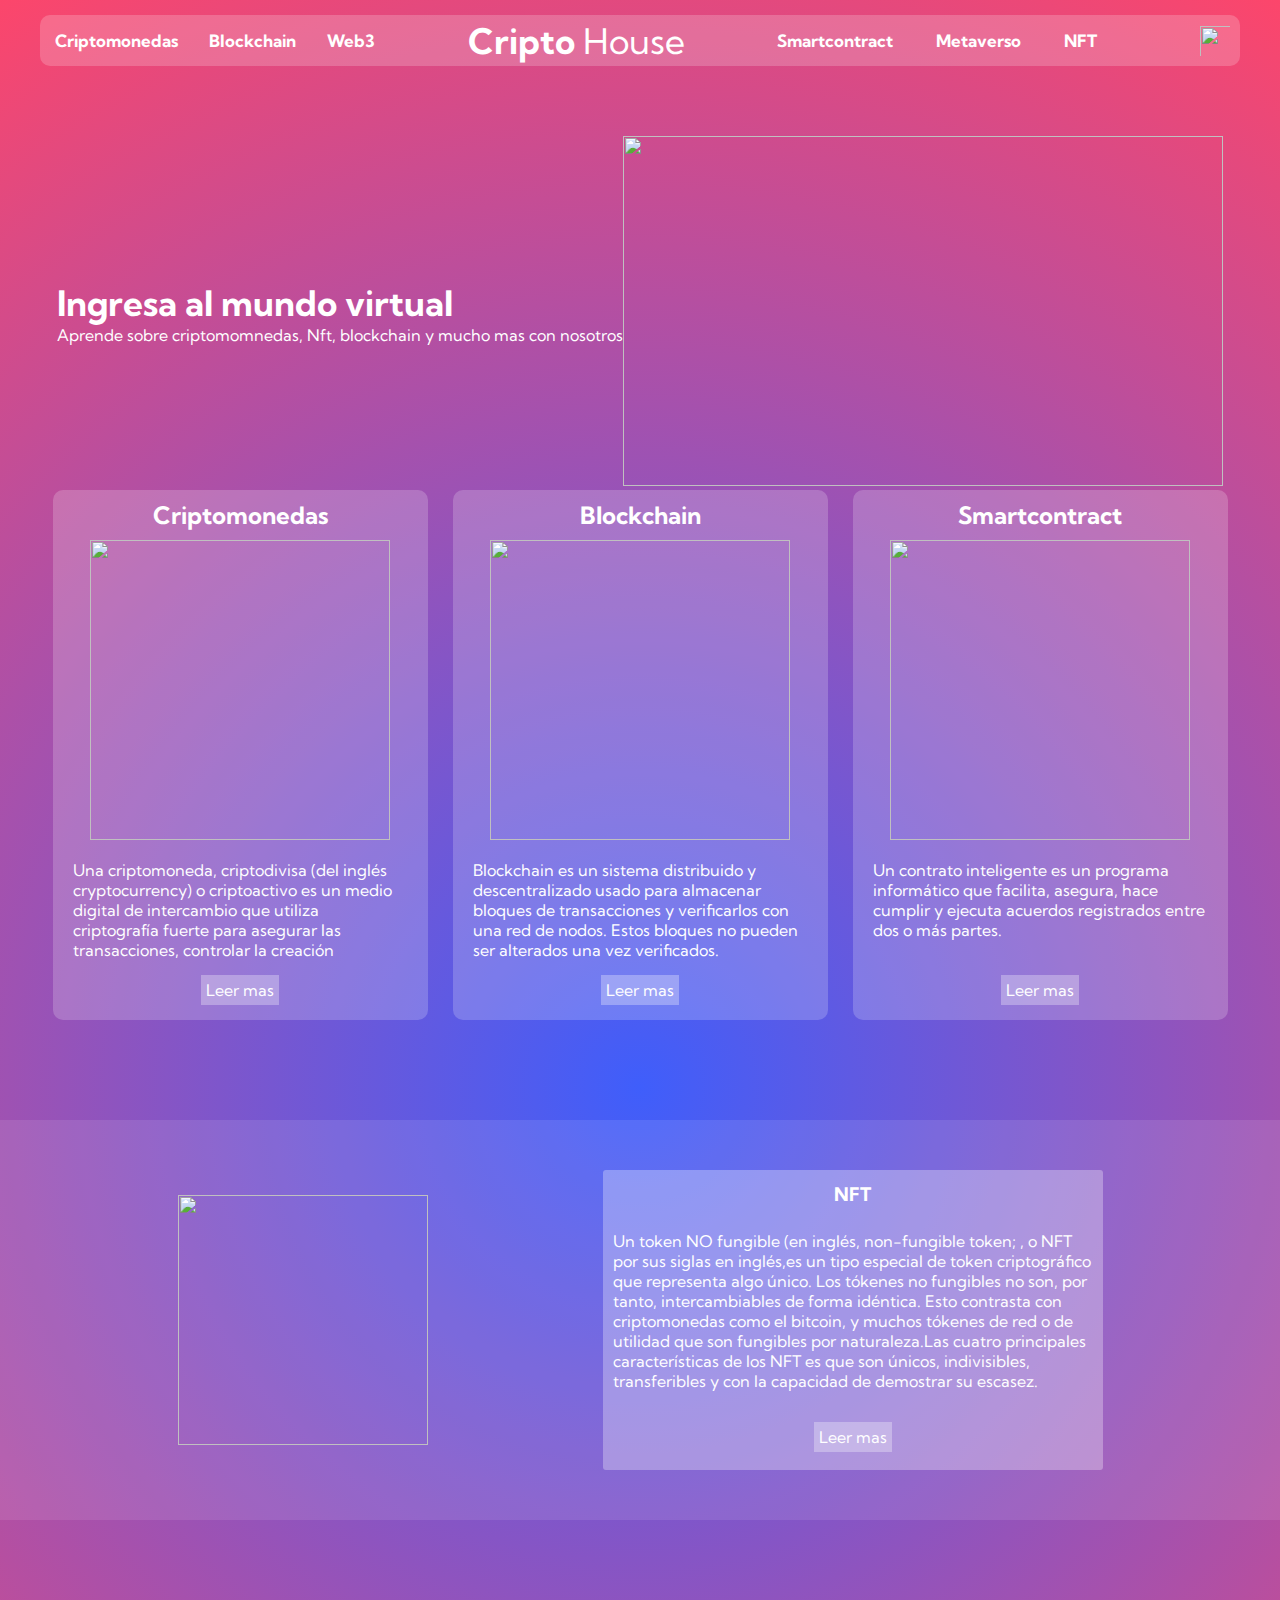
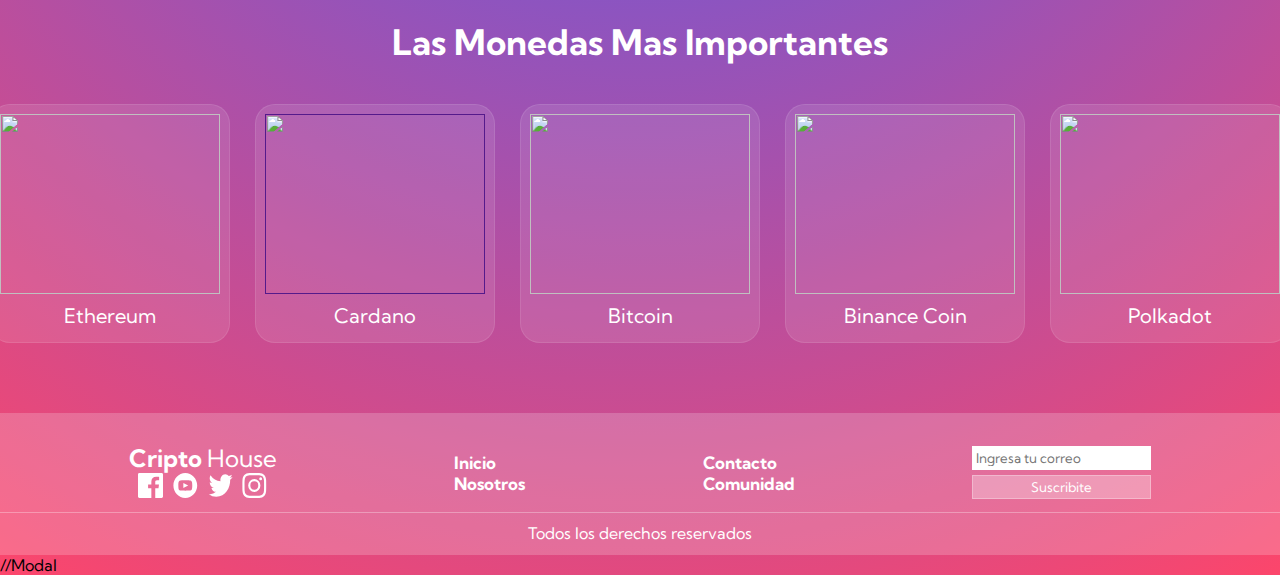
==== index.html @ fbcaf193 "firts commit" ====
<!DOCTYPE html>
<html lang="en">

<head>
    <meta charset="UTF-8">
    <meta http-equiv="X-UA-Compatible" content="IE=edge">
    <meta name="viewport" content="width=device-width, initial-scale=1.0">
    <title>CriptoWord</title>
    <link rel="preconnect" href="https://fonts.googleapis.com">
    <link rel="preconnect" href="https://fonts.gstatic.com" crossorigin>
    <link href="https://fonts.googleapis.com/css2?family=Kumbh+Sans:wght@400;700&display=swap" rel="stylesheet">
    <link rel="stylesheet" href="./styles.css">
</head>

<body>
    <header class="header conteiner">

        <img class="menu-burguer" src="./images/icons8-menú-40.png" alt="">

        <div>
            <nav>
                <ul class="navbar__items">
                    <li> <a class="navbar__link" href="./criptomonedas.html">Criptomonedas</a> </li>
                    <li><a class="navbar__link" href="./blockchain.html">Blockchain</a></li>
                    <li><a class="navbar__link" href="#">Web3</a></li>
                </ul>
            </nav>
        </div>
        <div>
            <span class="logo"><strong class="logo-strong">Cripto </strong>House</span>
        </div>
        <div>
            <nav>
                <ul class="navbar__items">
                    <li> <a class="navbar__link" href="#">Smartcontract</a> </li>
                    <li><a class="navbar__link" href="#">Metaverso</a></li>
                    <li><a class="navbar__link" href="#">NFT</a></li>
                </ul>
            </nav>
        </div>


        <img class="img-button" height="50px" width="50px" src="https://cdn-icons-png.flaticon.com/512/5262/5262027.png"
            alt="">



        <div class="navbar-modal">
            <nav>
                <ul class="navbar-modal__items">
                    <li> <a class="navbar__link navbar-modal__link" href="./criptomonedas.html">Criptomonedas</a> </li>
                    <li><a class="navbar__link navbar-modal__link " href="./blockchain.html">Blockchain</a></li>
                    <li><a class="navbar__link navbar-modal__link" href="#">Web3</a></li>
                    <li> <a class="navbar__link navbar-modal__link" href="#">Smartcontract</a> </li>
                    <li><a class="navbar__link navbar-modal__link" href="#">Metaverso</a></li>
                    <li><a class="navbar__link navbar-modal__link" href="#">NFT</a></li>
                </ul>
            </nav>
        </div>
    </header>


    <main class="main conteiner">
        <div class="hero">
            <h1 class="hero-title">Ingresa al mundo virtual</h1>
            <p class="hero-text">
                Aprende sobre criptomomnedas, Nft, blockchain y mucho mas con nosotros
            </p>
        </div>
        <div>
            <img width="600px" height="350px" class="image-cripto"
                src="https://blog.boletopolis.com/wp-content/uploads/2018/07/criptomomnedas.png" alt="">
        </div>

    </main>

    <section class="conteiner">
        <div class="cards">
            <article class="card">
                <h2 class="card__title">Criptomonedas</h2>
                <img height="300px" width="300px"
                    src="https://mldbtgfodo7v.i.optimole.com/Ob3Ky8g-juyUlLbC/w:500/h:500/q:auto/https://ntacademy.club/wp-content/uploads/2021/10/crypto-trading.png"
                    alt="">
                <p class="card__text">Una criptomoneda, criptodivisa (del inglés cryptocurrency) o criptoactivo es un
                    medio digital de
                    intercambio
                    que utiliza criptografía fuerte para asegurar las transacciones, controlar la creación</p>
                <a class="button" href="#">Leer mas</a>
            </article>

            <article class="card">
                <h2 class="card__title">Blockchain</h2>
                <img height="300px" width="300px" src="https://cdn-icons-png.flaticon.com/512/2091/2091665.png" alt="">
                <p class="card__text">Blockchain es un sistema distribuido y descentralizado usado para almacenar
                    bloques de transacciones
                    y
                    verificarlos con una red de nodos. Estos bloques no pueden ser alterados una vez verificados.</p>
                <a class="button" href="#">Leer mas</a>
            </article>

            <article class="card">
                <h2 class="card__title">Smartcontract</h2>
                <img height="300px" width="300px"
                    src="https://beltsys.com/assets/images/smart-contracts/empresa-desarrollo-smart-contracts.png"
                    alt="">
                <p class="card__text">Un contrato inteligente es un programa informático que facilita, asegura, hace
                    cumplir y ejecuta
                    acuerdos
                    registrados entre dos o más partes. </p>
                <a class="button" href="#">Leer mas</a>
            </article>
        </div>
    </section>

    <section class="background-nft">
        <div class="section-nft conteiner">


            <img class="image-nft" width="250px" height="250px" class="article-item"
                src="https://images.squarespace-cdn.com/content/v1/58d09402db29d660e4781a57/1619307661156-633A64D5QIIDUAGOUPEJ/culture_cryptocurrency.png"
                alt="">
            <div class="section-nft-cont">
                <h3 class="section-nft-cont__title">NFT</h3>
                <p class="section-nft-cont__text">Un token NO fungible (en inglés, non-fungible token; , o NFT por sus
                    siglas en inglés,es un tipo especial
                    de
                    token criptográfico que representa algo único. Los tókenes no fungibles no son, por tanto,
                    intercambiables de
                    forma idéntica. Esto contrasta con criptomonedas como el bitcoin, y muchos tókenes de red o de
                    utilidad
                    que son
                    fungibles por naturaleza.Las cuatro principales características de los NFT es que son únicos,
                    indivisibles,
                    transferibles y con la capacidad de demostrar su escasez.</p>
                <a class="button" href="#">Leer mas</a>
            </div>
        </div>
    </section>

    <section class="section-cripto">

        <h2 class="section-cripto__title">Las Monedas Mas Importantes</h2>
        <div class="criptos ">


            <article class="cripto">
                <a href=https://upload.wikimedia.org/wikipedia/commons/b/b7/ETHEREUM-YOUTUBE-PROFILE-PIC.png">
                    <img class="img-cripto"
                        src="https://upload.wikimedia.org/wikipedia/commons/b/b7/ETHEREUM-YOUTUBE-PROFILE-PIC.png"
                        alt="">

                    <p class="cripto__text">Ethereum</p>

                </a>
            </article>

            <article class="cripto">

                <a href="">
                    <img class="img-cripto" src="https://1000marcas.net/wp-content/uploads/2022/02/ADA-Logo.png" alt="">

                    <p class="cripto__text">Cardano</p>
                </a>
            </article>
            <article class="cripto">
                <a href="https://es.investing.com/crypto/bitcoin">
                    <img class="img-cripto" src="https://bitcoin.org/img/icons/opengraph.png?1621851118" alt="">

                    <p class="cripto__text">Bitcoin</p>

                </a>
            </article>


            <article class="cripto">
                <a href="https://es.investing.com/crypto/bitcoin">
                    <img class="img-cripto" src="https://cryptologos.cc/logos/binance-coin-bnb-logo.png" alt="">

                    <p class="cripto__text">Binance Coin</p>

                </a>
            </article>
            <article class="cripto">
                <a href="https://es.investing.com/crypto/bitcoin">
                    <img class="img-cripto"
                        src="https://www.pngall.com/wp-content/uploads/10/Polkadot-Crypto-Logo-PNG-Pic.png" alt="">

                    <p class="cripto__text">Polkadot</p>

                </a>
            </article>
        </div>
    </section>

    <footer class="footer">
        <div class="section-footer conteiner">


            <div>
                <span class="logo-footer"><strong>Cripto </strong>House </span>
                <div class="section-footer__redes">

                    <a href=""><img class="img-redes" src="./images/icon-facebook.svg" alt=""></a>
                    <a href=""><img class="img-redes" src="./images/icon-youtube.svg" alt=""></a>
                    <a href=""><img class="img-redes" src="./images/icon-twitter.svg" alt=""></a>
                    <a href=""><img class="img-redes" src="./images/icon-instagram.svg" alt=""></a>

                </div>
            </div>
            <div class="section-footer__text">
                <a href="">Inicio</a>
                <a href="">Nosotros</a>
            </div>
            <div class="section-footer__text">
                <a href="">Contacto</a>
                <a href="">Comunidad</a>
            </div>

            <form class="section-footer__form" action="">
                <input class="button-input" type="text" placeholder="Ingresa tu correo" name="">

                <button class="button-form">Suscribite</button>
            </form>
        </div>
        <p class="copyright">Todos los derechos reservados</p>
    </footer>
    <script src="./main.js"></script>


    //Modal




</body>

</html>
---- styles.css ----
body {
  background: rgb(63, 94, 251);
  background: radial-gradient(circle, rgb(63, 94, 251) 0%, rgb(252, 70, 107) 100%);
}

.conteiner {
  width: 1200px;
  margin: auto;
}
@media (max-width: 375px) {
  .conteiner {
    width: 300px;
  }
}

* {
  font-family: "Kumbh Sans", sans-serif;
  margin: 0;
  padding: 0;
  box-sizing: border-box;
}

.button {
  margin: 15px;
  padding: 5px;
  background-color: rgba(255, 255, 255, 0.3);
  text-decoration: none;
  color: white;
}
@media (max-width: 375px) {
  .button {
    margin: 10px;
  }
}

.button:hover {
  background: rgb(144, 155, 214);
}

.dark {
  background: black;
  transition: background-color 0.6s ease;
}

.header {
  display: flex;
  align-items: center;
  justify-content: space-between;
  margin-top: 15px;
  background-color: rgba(255, 255, 255, 0.2);
  border-radius: 10px;
}
@media (max-width: 375px) {
  .header {
    width: 250px;
  }
}

.menu-burguer {
  display: none;
}
@media (max-width: 375px) {
  .menu-burguer {
    display: block;
    width: 25px;
    height: 25px;
    margin-left: 10px;
  }
}

.menu-burguer:hover {
  cursor: pointer;
}

.navbar__items {
  display: flex;
  width: 350px;
  justify-content: space-between;
  text-decoration: none;
  list-style: none;
  padding: 15px;
}
@media (max-width: 375px) {
  .navbar__items {
    display: none;
  }
}

.navbar__link {
  text-decoration: none;
  font-size: 17px;
  color: white;
  font-weight: 700;
}

.navbar__link:hover {
  color: rgba(103, 84, 222, 0.983);
}

.logo {
  color: white;
  font-size: 35px;
}
@media (max-width: 375px) {
  .logo {
    font-size: 15px;
  }
}

.img-button {
  padding: 10px;
  cursor: pointer;
}

.navbar-modal {
  top: 0px;
  left: 0px;
  width: 300px;
  height: 900px;
  display: none;
  position: absolute;
  background-color: rgba(107, 88, 255, 0.983);
  z-index: 1;
}
.navbar-modal__items {
  list-style: none;
  margin-top: 20px;
}
.navbar-modal__link {
  padding: 10px;
}
@media (min-width: 375px) {
  .navbar-modal {
    display: none;
  }
}

.main {
  margin-top: 70px;
  display: flex;
  justify-content: center;
  align-items: center;
}
@media (max-width: 375px) {
  .main {
    flex-direction: column;
  }
}

.hero-title {
  color: white;
  font-size: 35px;
  width: 450px;
  margin: 0px;
}
@media (max-width: 375px) {
  .hero-title {
    width: 300px;
    font-size: 25px;
  }
}

.hero-text {
  color: white;
}

.image-cripto {
  -webkit-animation: float 4s ease-in-out infinite;
  animation: float 4s ease-in-out infinite;
}
@media (max-width: 375px) {
  .image-cripto {
    width: 300px;
    height: 200px;
    font-size: 305px;
    margin-top: 35px;
  }
}

@keyframes float {
  0%, 100% {
    transform: translateY(-2rem);
  }
  50% {
    transform: translateY(-3.5rem);
  }
}
.cards {
  display: flex;
  justify-content: space-around;
}
@media (max-width: 375px) {
  .cards {
    flex-direction: column;
  }
}

.card {
  display: flex;
  flex-direction: column;
  align-items: center;
  width: 375px;
  background-color: rgba(255, 255, 255, 0.2);
  border-radius: 10px;
  margin-bottom: 100px;
}
.card__title {
  color: white;
  margin: 10px;
}
.card__text {
  color: white;
  padding: 10px;
  height: 100px;
  margin: 10px;
}
@media (max-width: 375px) {
  .card__text {
    font-size: 13px;
  }
}
@media (max-width: 375px) {
  .card {
    width: 300px;
    margin-bottom: 20px;
  }
  .card img {
    width: 200px;
    height: 200px;
  }
}

.background-nft {
  background-color: rgba(255, 255, 255, 0.1);
}

.section-nft {
  display: flex;
  padding: 50px;
  justify-content: space-around;
  align-items: center;
  margin-bottom: 100px;
}
@media (max-width: 375px) {
  .section-nft {
    flex-direction: column;
  }
  .section-nft img {
    width: 145px;
    height: 145px;
  }
}

.section-nft-cont {
  border-radius: 3px;
  width: 500px;
  display: flex;
  flex-direction: column;
  align-items: center;
  justify-content: space-around;
  height: 300px;
  background-color: rgba(255, 255, 255, 0.3);
}
.section-nft-cont__title {
  color: white;
  padding: 10px;
}
.section-nft-cont__text {
  color: white;
  padding: 10px;
}
@media (max-width: 375px) {
  .section-nft-cont {
    width: 300px;
  }
  .section-nft-cont__text {
    font-size: 12px;
  }
}

.image-nft {
  -webkit-animation: float 4s ease-in-out infinite;
  animation: float 3s ease-in-out infinite;
}

@keyframes float {
  0%, 100% {
    transform: translateY(-1rem);
  }
  50% {
    transform: translateY(-2.5rem);
  }
}
.section-cripto {
  display: flex;
  flex-direction: column;
  align-items: center;
}
.section-cripto__title {
  color: white;
  font-size: 35px;
}
@media (max-width: 375px) {
  .section-cripto {
    display: none;
  }
}

.criptos {
  width: 1300px;
  display: flex;
  justify-content: space-between;
  margin-bottom: 70px;
}

.img-cripto {
  width: 220px;
  height: 180px;
}

.cripto {
  margin-top: 40px;
  display: flex;
  flex-direction: column;
  align-items: center;
  padding: 9px;
  border-radius: 20px;
  background-color: rgba(255, 255, 255, 0.1);
  border: 1px solid rgba(255, 255, 255, 0.1);
}
.cripto a {
  text-decoration: none;
}
.cripto__text {
  margin: 5px;
  text-align: center;
  color: white;
  font-size: 20px;
}

.cripto:hover {
  border: 1px solid rgba(0, 0, 0, 0.234);
}

.footer {
  display: flex;
  flex-direction: column;
  align-items: center;
  background-color: rgba(255, 255, 255, 0.2);
}

.section-footer {
  display: flex;
  padding-top: 30px;
  justify-content: space-around;
  align-items: center;
}
.section-footer__redes {
  display: flex;
  justify-content: space-evenly;
}
.section-footer__text {
  display: flex;
  flex-direction: column;
  text-decoration: none;
}
.section-footer__text a {
  text-decoration: none;
  color: white;
  font-size: 17px;
  font-weight: 700;
}
.section-footer__form {
  display: flex;
  flex-direction: column;
}
@media (max-width: 375px) {
  .section-footer {
    flex-direction: column-reverse;
  }
  .section-footer__text {
    flex-direction: row;
    justify-content: space-between;
  }
  .section-footer__text a {
    margin-right: 8px;
  }
}

.img-redes {
  width: 25px;
  height: 25px;
}

.logo-footer {
  color: white;
  font-size: 24px;
}

.button-input {
  padding: 3px;
  border: none;
  border: 1px solid rgba(255, 255, 255, 0.3);
}

.button-form {
  background-color: rgba(255, 255, 255, 0.3);
  padding: 3px;
  color: white;
  border: 1px solid rgba(255, 255, 255, 0.3);
  margin-top: 5px;
}

.button-form:hover {
  cursor: pointer;
  border: 1px solid none;
  border: 1px solid rgba(0, 0, 0, 0.234);
}

.copyright {
  text-align: center;
  width: 1300px;
  margin: 10px;
  border-top: 1px solid rgba(255, 255, 255, 0.311);
  color: white;
  padding: 10px 0px 2px 0px;
}

/*# sourceMappingURL=styles.css.map */
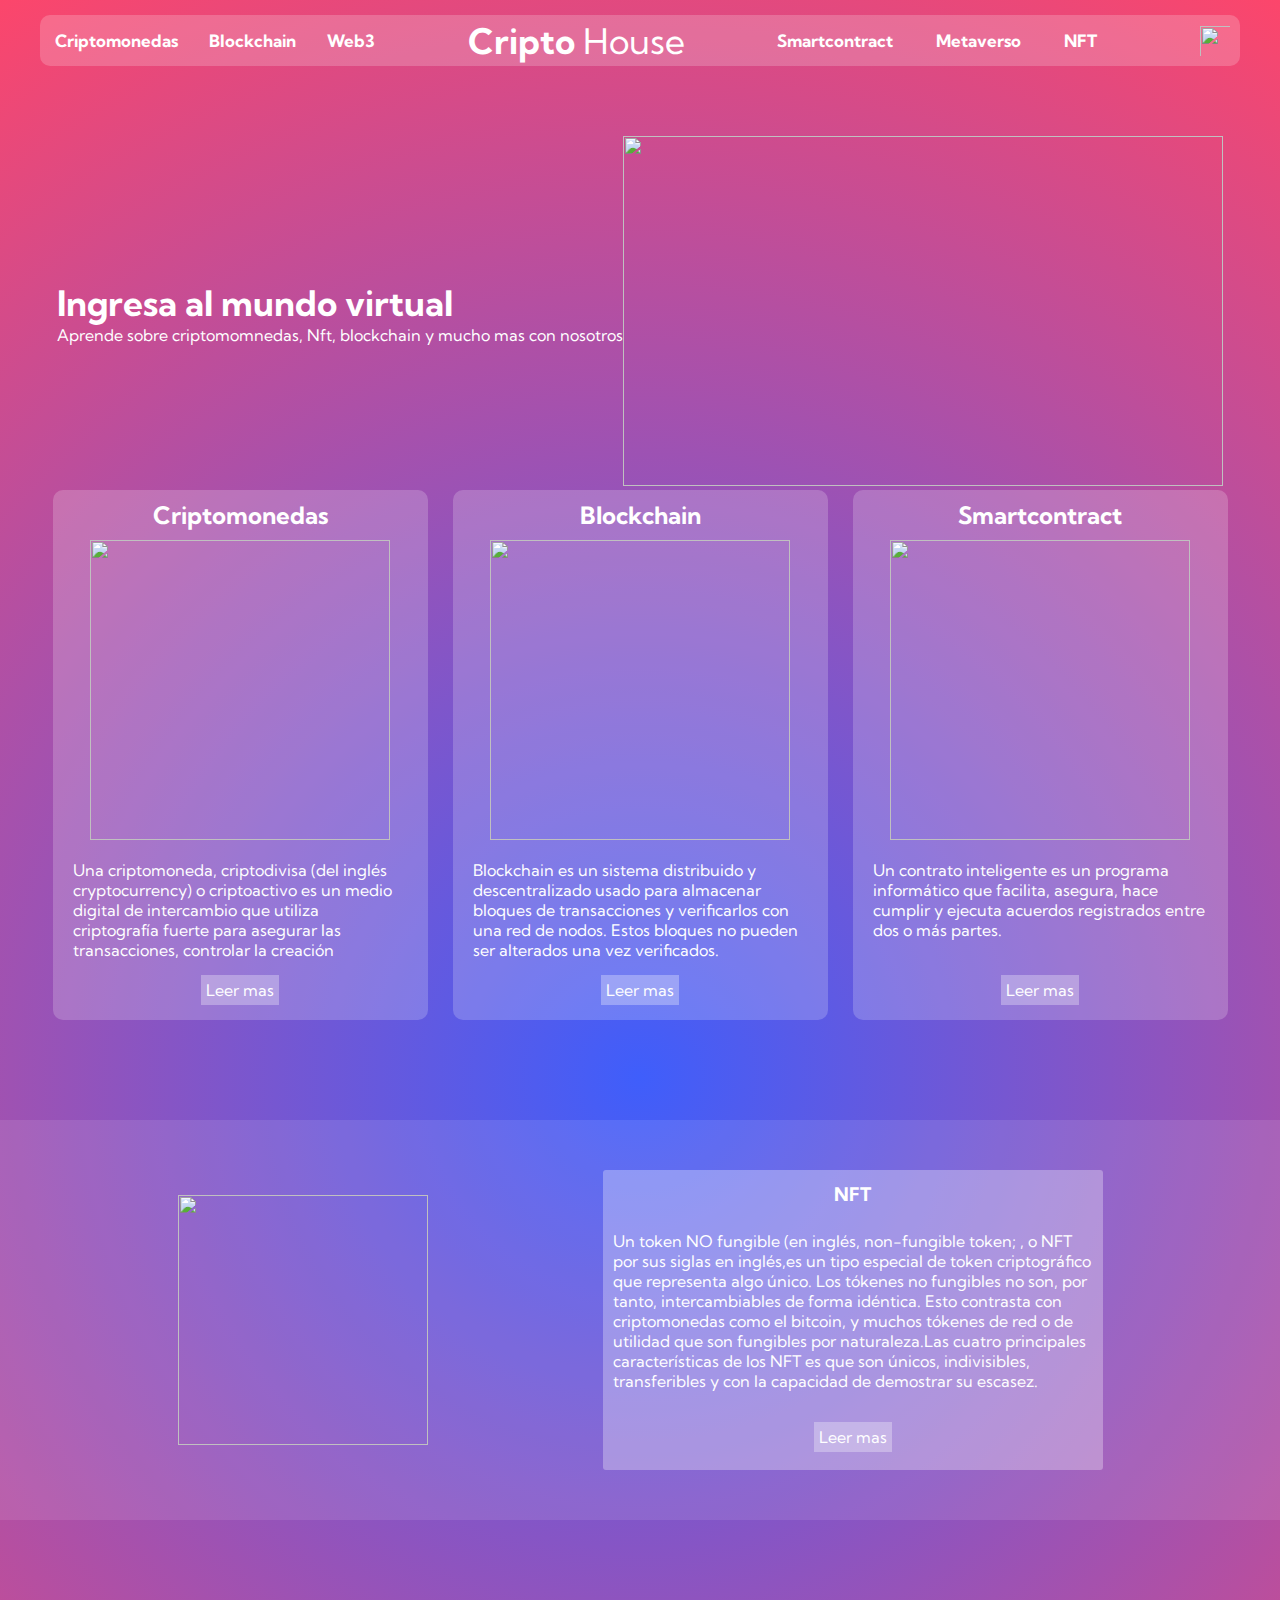
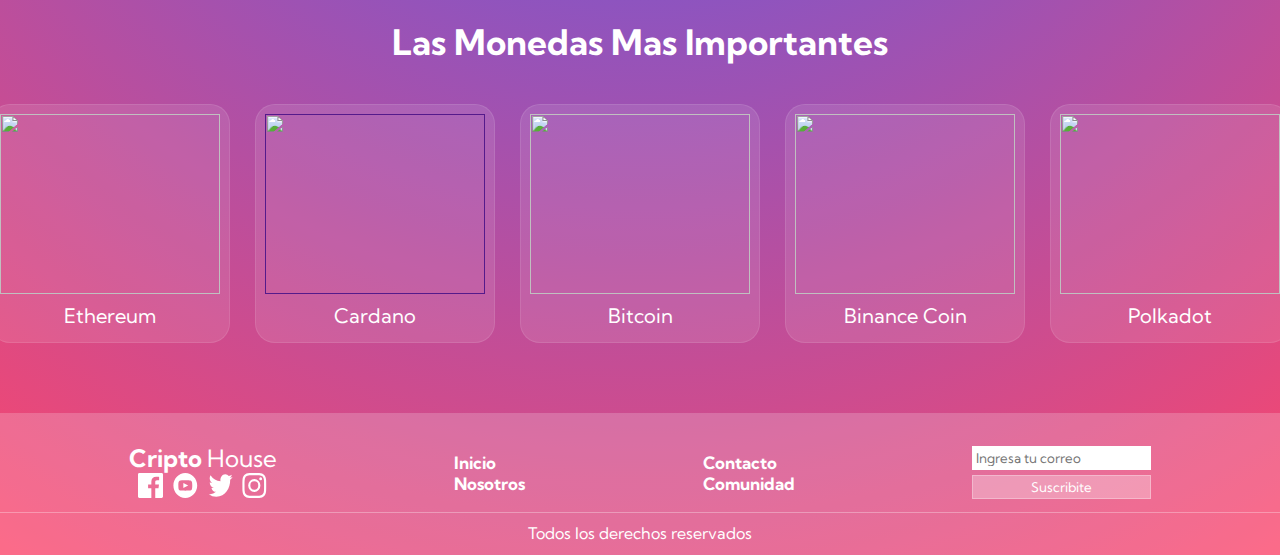
==== commit 436a2954: "actualition of resolution" ====
--- a/index.html
+++ b/index.html
@@ -227,7 +227,7 @@
     <script src="./main.js"></script>
 
 
-    //Modal
+    
 
 
 
--- a/styles.css
+++ b/styles.css
@@ -7,7 +7,7 @@
   width: 1200px;
   margin: auto;
 }
-@media (max-width: 375px) {
+@media (max-width: 675px) {
   .conteiner {
     width: 300px;
   }
@@ -27,7 +27,7 @@
   text-decoration: none;
   color: white;
 }
-@media (max-width: 375px) {
+@media (max-width: 675px) {
   .button {
     margin: 10px;
   }
@@ -50,7 +50,7 @@
   background-color: rgba(255, 255, 255, 0.2);
   border-radius: 10px;
 }
-@media (max-width: 375px) {
+@media (max-width: 675px) {
   .header {
     width: 250px;
   }
@@ -59,7 +59,7 @@
 .menu-burguer {
   display: none;
 }
-@media (max-width: 375px) {
+@media (max-width: 675px) {
   .menu-burguer {
     display: block;
     width: 25px;
@@ -80,7 +80,7 @@
   list-style: none;
   padding: 15px;
 }
-@media (max-width: 375px) {
+@media (max-width: 675px) {
   .navbar__items {
     display: none;
   }
@@ -101,7 +101,7 @@
   color: white;
   font-size: 35px;
 }
-@media (max-width: 375px) {
+@media (max-width: 675px) {
   .logo {
     font-size: 15px;
   }
@@ -129,7 +129,7 @@
 .navbar-modal__link {
   padding: 10px;
 }
-@media (min-width: 375px) {
+@media (min-width: 675px) {
   .navbar-modal {
     display: none;
   }
@@ -141,7 +141,7 @@
   justify-content: center;
   align-items: center;
 }
-@media (max-width: 375px) {
+@media (max-width: 675px) {
   .main {
     flex-direction: column;
   }
@@ -153,7 +153,7 @@
   width: 450px;
   margin: 0px;
 }
-@media (max-width: 375px) {
+@media (max-width: 675px) {
   .hero-title {
     width: 300px;
     font-size: 25px;
@@ -168,7 +168,7 @@
   -webkit-animation: float 4s ease-in-out infinite;
   animation: float 4s ease-in-out infinite;
 }
-@media (max-width: 375px) {
+@media (max-width: 675px) {
   .image-cripto {
     width: 300px;
     height: 200px;
@@ -189,7 +189,7 @@
   display: flex;
   justify-content: space-around;
 }
-@media (max-width: 375px) {
+@media (max-width: 675px) {
   .cards {
     flex-direction: column;
   }
@@ -214,12 +214,12 @@
   height: 100px;
   margin: 10px;
 }
-@media (max-width: 375px) {
+@media (max-width: 675px) {
   .card__text {
     font-size: 13px;
   }
 }
-@media (max-width: 375px) {
+@media (max-width: 675px) {
   .card {
     width: 300px;
     margin-bottom: 20px;
@@ -241,7 +241,7 @@
   align-items: center;
   margin-bottom: 100px;
 }
-@media (max-width: 375px) {
+@media (max-width: 675px) {
   .section-nft {
     flex-direction: column;
   }
@@ -269,7 +269,7 @@
   color: white;
   padding: 10px;
 }
-@media (max-width: 375px) {
+@media (max-width: 675px) {
   .section-nft-cont {
     width: 300px;
   }
@@ -300,7 +300,7 @@
   color: white;
   font-size: 35px;
 }
-@media (max-width: 375px) {
+@media (max-width: 675px) {
   .section-cripto {
     display: none;
   }
@@ -374,7 +374,7 @@
   display: flex;
   flex-direction: column;
 }
-@media (max-width: 375px) {
+@media (max-width: 675px) {
   .section-footer {
     flex-direction: column-reverse;
   }
